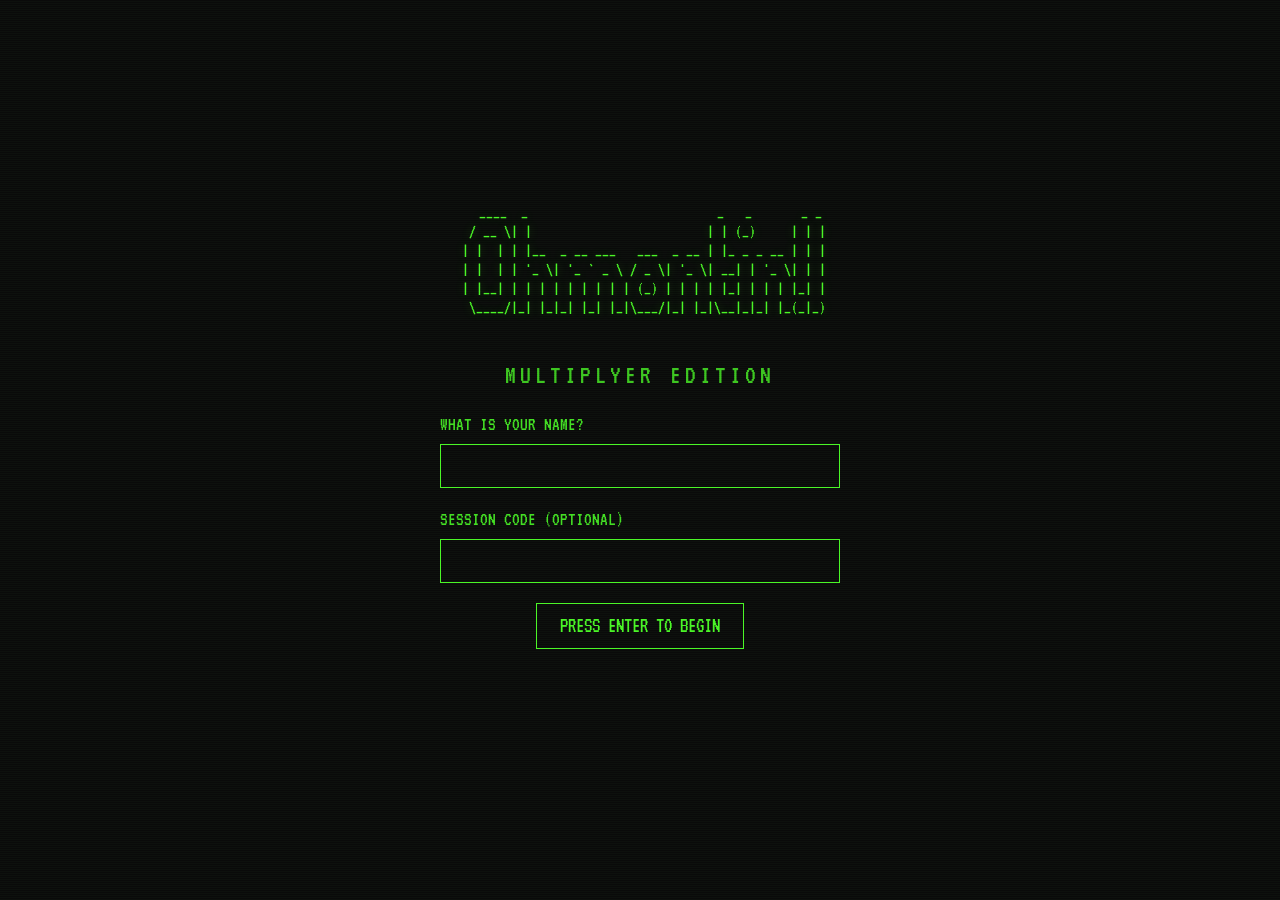
==== templates/index.html @ 035f7973 "Initial commit: Oregon Trail Classroom Edition with hunting mini-game" ====
<!DOCTYPE html>
<html lang="en">
<head>
    <meta charset="UTF-8">
    <meta name="viewport" content="width=device-width, initial-scale=1.0">
    <title>Oregon Trail: Classroom Edition</title>
    <link href="https://fonts.googleapis.com/css2?family=VT323&display=swap" rel="stylesheet">
    <link rel="stylesheet" href="/static/css/style.css">
</head>
<body>
    <!-- CRT Overlays -->
    <div class="crt-overlay">
        <div class="scanlines"></div>
        <div class="flicker-overlay"></div>
    </div>

    <!-- App Container -->
    <div id="app" role="application" aria-label="Oregon Trail: Classroom Edition Game">

        <!-- SCREEN: Join -->
        <section id="screen-join" class="screen active">
            <div class="screen-content">
                <pre class="ascii-art">
   ____  _                           _   _       _ _
  / __ \| |                         | | (_)     | | |
 | |  | | |__  _ __ ___   ___  _ __ | |_ _ _ __ | | |
 | |  | | '_ \| '_ ` _ \ / _ \| '_ \| __| | '_ \| | |
 | |__| | | | | | | | | | (_) | | | | |_| | | | |_| |
  \____/|_| |_|_| |_| |_|\___/|_| |_|\__|_|_| |_(_|_)
                </pre>
                <p class="subtitle">MULTIPLYER EDITION</p>
                <div class="input-group">
                    <label for="player-name">WHAT IS YOUR NAME?</label>
                    <input type="text" id="player-name" class="terminal-input" maxlength="20" autocomplete="off">
                </div>
                <div class="input-group">
                    <label for="session-code">SESSION CODE (optional)</label>
                    <input type="text" id="session-code" class="terminal-input" maxlength="4" autocomplete="off">
                </div>
                <button id="btn-join" class="terminal-btn">PRESS ENTER TO BEGIN</button>
                <p id="join-error" class="error-text"></p>
            </div>
        </section>

        <!-- SCREEN: Lobby -->
        <section id="screen-lobby" class="screen" hidden>
            <div class="screen-content">
                <h1>OREGON TRAIL:<br/>CLASSROOM EDITION</h1>
                <p class="subtitle">WAITING IN THE LOBBY</p>
                <div id="lobby-info" class="lobby-panel">
                    <p>Your party: <span id="lobby-party-name" class="highlight">Not assigned yet</span></p>
                    <p>Party members:</p>
                    <ul id="lobby-members" class="member-list"></ul>
                </div>
                <p class="status-msg">Waiting for the teacher to start the game...</p>
            </div>
        </section>

        <!-- SCREEN: Game -->
        <section id="screen-game" class="screen" hidden>
            <!-- Status Bar -->
            <header class="status-bar">
                <div class="stat-group">
                    <span class="stat">DATE: <span id="stat-date" class="highlight">---</span></span>
                    <span class="stat">WEATHER: <span id="stat-weather" class="highlight">---</span></span>
                    <span class="stat">NEXT: <span id="stat-next" class="highlight">---</span></span>
                </div>
                <div class="stat-group">
                    <span class="stat">MILES: <span id="stat-miles" class="highlight">0</span></span>
                    <span class="stat">FOOD: <span id="stat-food" class="highlight">0</span></span>
                    <span class="stat">HEALTH: <span id="stat-health" class="highlight">GOOD</span></span>
                </div>
            </header>

            <!-- Main Content Area -->
            <div class="game-body">
                <!-- Left: Event Log -->
                <main class="viewport" id="game-log" aria-live="polite" aria-atomic="false">
                    <p class="narrative">Welcome to Oregon Trail: Classroom Edition!</p>
                </main>

                <!-- Right: Sidebar -->
                <aside class="sidebar">
                    <div class="panel" id="party-panel">
                        <h3>YOUR PARTY</h3>
                        <ul id="party-members" class="member-list"></ul>
                    </div>
                    <div class="panel" id="inventory-panel">
                        <h3>INVENTORY</h3>
                        <ul id="inventory-list" class="info-list"></ul>
                    </div>
                    <div class="panel" id="leaderboard-panel">
                        <h3>ALL PARTIES</h3>
                        <ul id="leaderboard" class="info-list"></ul>
                    </div>
                </aside>
            </div>

            <!-- Decision / Action Panel -->
            <footer class="input-panel" id="decision-panel" hidden>
                <div class="decision-prompt" id="decision-prompt">WHAT IS YOUR CHOICE?</div>
                <div class="decision-timer" id="decision-timer"></div>
                <div class="choices" id="choices"></div>
            </footer>

            <footer class="input-panel" id="action-panel">
                <span class="prompt">NO DECISION PENDING</span>
            </footer>
        </section>

        <!-- SCREEN: Hunting -->
        <section id="screen-hunting" class="screen" hidden>
            <div class="screen-content" style="max-width: 900px; position: relative;">
                <div class="status-bar" style="width: 100%; margin-bottom: 0.5rem; border-color: var(--term-warn);">
                    <div class="stat-group">
                        <span class="stat">HUNTING IN PROGRESS</span>
                        <span class="stat">AMMO: <span id="hunt-ammo" class="highlight">0</span></span>
                    </div>
                    <div class="stat-group">
                        <span class="stat">TIME: <span id="hunt-timer" class="highlight">0</span>s</span>
                    </div>
                </div>
                
                <div class="canvas-container" style="border: 2px solid var(--term-green); background: #000; position: relative; cursor: crosshair;">
                    <canvas id="hunting-canvas" width="640" height="400" style="width: 100%; height: auto; display: block; image-rendering: pixelated;"></canvas>
                    <div id="hunt-overlay" style="position: absolute; inset: 0; display: flex; align-items: center; justify-content: center; background: rgba(0,0,0,0.7); pointer-events: none;" hidden>
                        <h2 id="hunt-overlay-text">GET READY!</h2>
                    </div>
                </div>

                <div style="margin-top: 1rem; width: 100%; text-align: center;">
                    <p class="status-msg">MOVE MOUSE TO AIM · CLICK TO FIRE</p>
                    <button id="btn-end-hunt" class="terminal-btn" style="border-color: var(--term-danger); color: var(--term-danger); margin-top: 0.5rem;">ABANDON HUNT</button>
                </div>
            </div>
        </section>

        <!-- SCREEN: Game Over -->
        <section id="screen-gameover" class="screen" hidden>
            <div class="screen-content">
                <h1 id="gameover-title">JOURNEY'S END</h1>
                <p id="gameover-message" class="subtitle"></p>
                <div id="gameover-stats" class="lobby-panel"></div>
                <p class="status-msg">Waiting for the teacher to dismiss...</p>
            </div>
        </section>

    </div>

    <!-- ARIA live region for screen readers -->
    <div id="aria-live" aria-live="polite" aria-atomic="false" class="sr-only"></div>

    <script src="https://cdn.socket.io/4.7.2/socket.io.min.js"></script>
    <script type="module" src="/static/js/main.js"></script>
</body>
</html>
---- static/css/style.css ----
@import url('https://fonts.googleapis.com/css2?family=VT323&display=swap');

:root {
    --term-green: #4af626;
    --term-green-dim: #2a9e16;
    --term-bg: #0a0a0a;
    --term-bg-surface: #121212;
    --term-glow: rgba(74, 246, 38, 0.3);
    --term-font: 'VT323', 'Courier New', Courier, monospace;
    --term-border: rgba(74, 246, 38, 0.3);
    --term-danger: #ff4444;
    --term-warn: #ffaa00;
    --term-info: #44aaff;
}

* {
    box-sizing: border-box;
}

html, body {
    margin: 0;
    padding: 0;
    background: var(--term-bg);
    color: var(--term-green);
    font-family: var(--term-font);
    font-size: 1.2rem;
    line-height: 1.4;
    height: 100vh;
    overflow: hidden;
}

/* CRT Overlays */
.crt-overlay {
    position: fixed;
    top: 0; left: 0; right: 0; bottom: 0;
    pointer-events: none;
    z-index: 1000;
}

.scanlines {
    position: absolute;
    inset: 0;
    background: repeating-linear-gradient(
        0deg,
        rgba(124, 255, 124, 0.03),
        rgba(124, 255, 124, 0.03) 1px,
        transparent 1px,
        transparent 2px
    );
}

.flicker-overlay {
    position: absolute;
    inset: 0;
    background: rgba(18, 16, 16, 0.1);
    opacity: 0;
    animation: flicker 0.15s infinite;
}

@keyframes flicker {
    0%   { opacity: 0.02; }
    50%  { opacity: 0.05; }
    100% { opacity: 0.02; }
}

/* Reduced Motion */
@media (prefers-reduced-motion: reduce) {
    .flicker-overlay,
    .scanlines {
        animation: none !important;
        opacity: 0;
    }
}

/* App Shell */
#app {
    height: 100vh;
    width: 100vw;
    position: relative;
    z-index: 1;
}

/* Screen Management */
.screen {
    display: none;
    height: 100vh;
    width: 100vw;
    flex-direction: column;
    padding: 1rem;
}

.screen.active {
    display: flex;
}

.screen-content {
    max-width: 800px;
    width: 100%;
    margin: 0 auto;
    display: flex;
    flex-direction: column;
    align-items: center;
    justify-content: center;
    height: 100%;
    gap: 1rem;
}

/* Typography */
.ascii-art {
    font-family: var(--term-font);
    font-size: 0.9rem;
    line-height: 1.1;
    color: var(--term-green);
    text-shadow: 0 0 10px var(--term-glow);
    text-align: center;
    white-space: pre;
    margin: 0;
}

h1, h2, h3 {
    margin: 0;
    text-transform: uppercase;
    letter-spacing: 2px;
    text-shadow: 0 0 8px var(--term-glow);
}

.subtitle {
    font-size: 1.4rem;
    opacity: 0.8;
    letter-spacing: 4px;
    text-transform: uppercase;
    margin: 0;
}

.highlight {
    color: #f0fff8;
    text-shadow: 0 0 5px var(--term-green);
}

.error-text {
    color: var(--term-danger);
    text-shadow: 0 0 5px rgba(255, 68, 68, 0.5);
    min-height: 1.5rem;
    margin: 0;
}

.status-msg {
    opacity: 0.7;
    font-size: 1rem;
}

/* Inputs & Buttons */
.input-group {
    display: flex;
    flex-direction: column;
    gap: 0.25rem;
    width: 100%;
    max-width: 400px;
}

.input-group label {
    font-size: 1rem;
    text-transform: uppercase;
    opacity: 0.9;
}

.terminal-input {
    background: transparent;
    border: 1px solid var(--term-green);
    color: var(--term-green);
    font-family: inherit;
    font-size: 1.2rem;
    padding: 0.5rem;
    outline: none;
}

.terminal-input:focus {
    box-shadow: 0 0 10px var(--term-glow);
    background: rgba(74, 246, 38, 0.05);
}

.terminal-btn {
    background: transparent;
    border: 1px solid var(--term-green);
    color: var(--term-green);
    font-family: inherit;
    font-size: 1.1rem;
    padding: 0.6rem 1.2rem;
    cursor: pointer;
    text-transform: uppercase;
    transition: all 0.15s;
    min-width: 200px;
}

.terminal-btn:hover,
.terminal-btn:focus {
    background: var(--term-green);
    color: var(--term-bg);
    box-shadow: 0 0 15px var(--term-glow);
    outline: none;
}

.terminal-btn:disabled {
    opacity: 0.4;
    cursor: not-allowed;
    border-color: var(--term-green-dim);
    color: var(--term-green-dim);
}

.terminal-btn:disabled:hover {
    background: transparent;
    color: var(--term-green-dim);
    box-shadow: none;
}

/* Lobby Screens */
.lobby-panel {
    border: 1px solid var(--term-border);
    padding: 1rem;
    width: 100%;
    max-width: 500px;
    background: var(--term-bg-surface);
}

.member-list,
.info-list {
    list-style: none;
    padding: 0;
    margin: 0.5rem 0;
}

.member-list li,
.info-list li {
    padding: 0.25rem 0;
    border-bottom: 1px solid rgba(74, 246, 38, 0.1);
}

.member-list li:last-child,
.info-list li:last-child {
    border-bottom: none;
}

.captain-badge {
    color: var(--term-warn);
    font-size: 0.8rem;
    margin-left: 0.5rem;
}

.dead-badge {
    color: var(--term-danger);
    text-decoration: line-through;
    opacity: 0.6;
}

/* Game Screen Layout */
#screen-game {
    padding: 0.5rem;
    gap: 0.5rem;
}

.status-bar {
    display: flex;
    justify-content: space-between;
    flex-wrap: wrap;
    gap: 0.5rem;
    padding: 0.5rem;
    border-bottom: 2px solid var(--term-green);
    font-size: 1rem;
}

.stat-group {
    display: flex;
    gap: 1rem;
    flex-wrap: wrap;
}

.stat {
    white-space: nowrap;
}

.game-body {
    display: flex;
    flex: 1;
    gap: 0.5rem;
    overflow: hidden;
    min-height: 0;
}

.viewport {
    flex: 1;
    overflow-y: auto;
    padding: 0.75rem;
    border: 1px solid var(--term-border);
    background: var(--term-bg-surface);
    scroll-behavior: smooth;
}

.viewport::-webkit-scrollbar {
    width: 8px;
}

.viewport::-webkit-scrollbar-track {
    background: var(--term-bg);
}

.viewport::-webkit-scrollbar-thumb {
    background: var(--term-green-dim);
}

.narrative {
    margin: 0 0 0.75rem 0;
    opacity: 0.85;
}

.narrative.event {
    color: #f0fff8;
    text-shadow: 0 0 8px var(--term-green);
    opacity: 1;
}

.narrative.death {
    color: var(--term-danger);
    text-shadow: 0 0 8px rgba(255, 68, 68, 0.5);
}

.narrative.landmark {
    color: var(--term-info);
    text-shadow: 0 0 8px rgba(68, 170, 255, 0.4);
}

/* Sidebar */
.sidebar {
    width: 260px;
    min-width: 260px;
    display: flex;
    flex-direction: column;
    gap: 0.5rem;
    overflow-y: auto;
}

.panel {
    border: 1px solid var(--term-border);
    padding: 0.6rem;
    background: var(--term-bg-surface);
}

.panel h3 {
    font-size: 1rem;
    margin-bottom: 0.4rem;
    border-bottom: 1px solid var(--term-border);
    padding-bottom: 0.2rem;
}

/* Input / Decision Panel */
.input-panel {
    padding: 0.5rem;
    border-top: 2px solid var(--term-green);
    min-height: 80px;
}

.decision-prompt {
    font-size: 1.1rem;
    margin-bottom: 0.4rem;
    color: #f0fff8;
    text-shadow: 0 0 5px var(--term-green);
}

.decision-timer {
    font-size: 0.9rem;
    opacity: 0.8;
    margin-bottom: 0.4rem;
}

.choices {
    display: flex;
    gap: 0.5rem;
    flex-wrap: wrap;
}

.choice-btn {
    background: transparent;
    border: 1px solid var(--term-green);
    color: var(--term-green);
    font-family: inherit;
    font-size: 1rem;
    padding: 0.4rem 0.8rem;
    cursor: pointer;
    text-transform: uppercase;
}

.choice-btn:hover,
.choice-btn:focus {
    background: var(--term-green);
    color: var(--term-bg);
    box-shadow: 0 0 10px var(--term-glow);
    outline: none;
}

.choice-btn.voted {
    background: var(--term-green-dim);
    border-color: var(--term-green-dim);
}

.choice-btn.winner {
    background: var(--term-green);
    color: var(--term-bg);
    box-shadow: 0 0 15px var(--term-glow);
}

/* Scrollbar for sidebar */
.sidebar::-webkit-scrollbar {
    width: 6px;
}

.sidebar::-webkit-scrollbar-track {
    background: var(--term-bg);
}

.sidebar::-webkit-scrollbar-thumb {
    background: var(--term-green-dim);
}

/* Screen Reader Only */
.sr-only {
    position: absolute;
    width: 1px;
    height: 1px;
    padding: 0;
    margin: -1px;
    overflow: hidden;
    clip: rect(0, 0, 0, 0);
    white-space: nowrap;
    border: 0;
}

/* Responsive */
@media (max-width: 768px) {
    html, body {
        font-size: 1rem;
    }

    .ascii-art {
        font-size: 0.6rem;
    }

    .game-body {
        flex-direction: column;
    }

    .sidebar {
        width: 100%;
        min-width: auto;
        flex-direction: row;
        overflow-x: auto;
        overflow-y: hidden;
    }

    .panel {
        min-width: 180px;
    }

    .status-bar {
        font-size: 0.85rem;
    }

    .choices {
        flex-direction: column;
    }
}

/* Host-specific overrides (also used by host.html) */
.host-theme {
    --term-green: #66ccff;
    --term-green-dim: #3399cc;
    --term-glow: rgba(102, 204, 255, 0.3);
    --term-border: rgba(102, 204, 255, 0.3);
    --term-bg: #0d1117;
    --term-bg-surface: #161b22;
}

.host-theme .highlight {
    color: #e6f7ff;
    text-shadow: 0 0 5px #66ccff;
}

/* Progress bar for leaderboard */
.progress-bar {
    width: 100%;
    height: 8px;
    background: rgba(74, 246, 38, 0.1);
    border: 1px solid var(--term-border);
    margin-top: 0.25rem;
    position: relative;
}

.progress-fill {
    height: 100%;
    background: var(--term-green);
    box-shadow: 0 0 5px var(--term-glow);
    transition: width 0.5s;
}
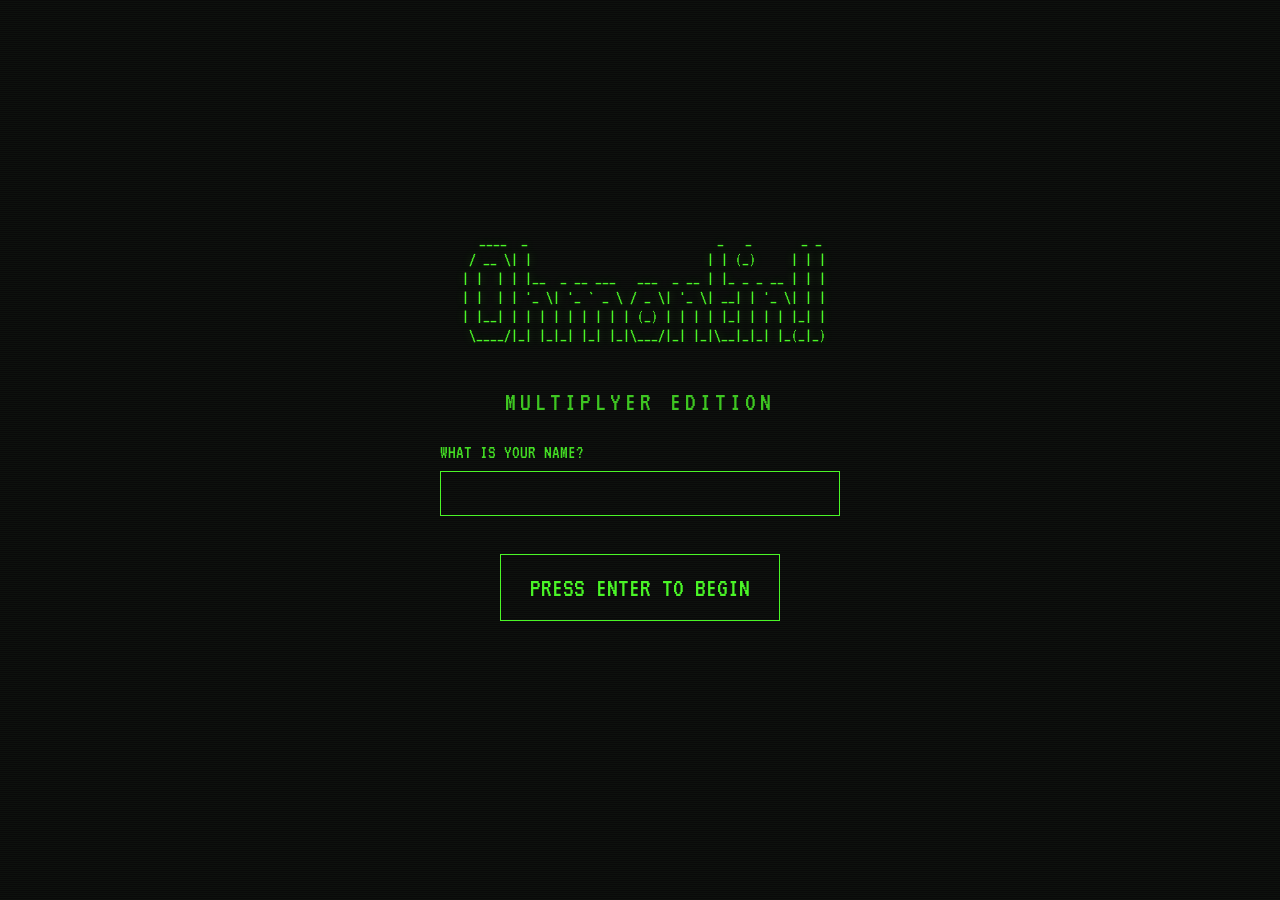
==== commit 1420091e: "Fix unassigned player bug, add host map view, increase button sizes, and complete phase 3 tests" ====
--- a/templates/index.html
+++ b/templates/index.html
@@ -33,11 +33,7 @@
                     <label for="player-name">WHAT IS YOUR NAME?</label>
                     <input type="text" id="player-name" class="terminal-input" maxlength="20" autocomplete="off">
                 </div>
-                <div class="input-group">
-                    <label for="session-code">SESSION CODE (optional)</label>
-                    <input type="text" id="session-code" class="terminal-input" maxlength="4" autocomplete="off">
-                </div>
-                <button id="btn-join" class="terminal-btn">PRESS ENTER TO BEGIN</button>
+                <button id="btn-join" class="terminal-btn" style="margin-top: 1rem;">PRESS ENTER TO BEGIN</button>
                 <p id="join-error" class="error-text"></p>
             </div>
         </section>
@@ -56,6 +52,49 @@
             </div>
         </section>
 
+        <!-- SCREEN: Outfitting -->
+        <section id="screen-outfitting" class="screen" hidden>
+            <div class="screen-content" style="justify-content: flex-start; padding-top: 1rem; max-width: 700px;">
+                <h1>OUTFIT YOUR WAGON</h1>
+                <p class="status-msg">The captain must choose a profession and buy supplies before departing.</p>
+
+                <div class="lobby-panel" style="width: 100%; margin-bottom: 1rem;">
+                    <h3>1. PARTY NAME</h3>
+                    <input type="text" id="outfit-party-name" class="terminal-input" placeholder="Enter party name..." maxlength="30" style="width: 100%; margin-bottom: 0.5rem;">
+                </div>
+
+                <div class="lobby-panel" style="width: 100%; margin-bottom: 1rem;">
+                    <h3>2. CHOOSE PROFESSION</h3>
+                    <div id="profession-selector" style="display: flex; gap: 0.5rem; flex-wrap: wrap; margin-bottom: 0.5rem;">
+                        <button class="terminal-btn profession-btn" data-prof="Banker from Boston" style="flex: 1; min-width: 150px;">
+                            <strong>Banker</strong><br><small>$1,600 · Score ×1</small>
+                        </button>
+                        <button class="terminal-btn profession-btn" data-prof="Carpenter from Ohio" style="flex: 1; min-width: 150px;">
+                            <strong>Carpenter</strong><br><small>$800 · Score ×2</small>
+                        </button>
+                        <button class="terminal-btn profession-btn" data-prof="Farmer from Illinois" style="flex: 1; min-width: 150px;">
+                            <strong>Farmer</strong><br><small>$400 · Score ×3</small>
+                        </button>
+                    </div>
+                    <p id="profession-selected" class="status-msg">No profession selected</p>
+                </div>
+
+                <div class="lobby-panel" style="width: 100%; margin-bottom: 1rem;">
+                    <h3>2. BUY SUPPLIES</h3>
+                    <div id="store-items" style="display: flex; flex-direction: column; gap: 0.3rem;">
+                        <!-- Populated by JS -->
+                    </div>
+                    <div style="display: flex; justify-content: space-between; margin-top: 0.5rem; padding-top: 0.5rem; border-top: 1px solid var(--term-border);">
+                        <span>Money remaining:</span>
+                        <span id="store-money" class="highlight">$0</span>
+                    </div>
+                </div>
+
+                <button id="btn-outfit-ready" class="terminal-btn" disabled>READY TO DEPART</button>
+                <p id="outfit-status" class="status-msg"></p>
+            </div>
+        </section>
+
         <!-- SCREEN: Game -->
         <section id="screen-game" class="screen" hidden>
             <!-- Status Bar -->
@@ -93,6 +132,15 @@
                         <h3>ALL PARTIES</h3>
                         <ul id="leaderboard" class="info-list"></ul>
                     </div>
+                    <div class="panel" id="captain-panel" hidden>
+                        <h3>CAPTAIN'S CALL</h3>
+                        <p style="font-size: 0.85rem;">Call a party vote at any time:</p>
+                        <div style="display: flex; flex-direction: column; gap: 0.3rem;">
+                            <button id="btn-call-pace" class="terminal-btn" style="min-width: auto; font-size: 0.85rem; padding: 0.3rem 0.5rem;">Vote: Pace / Rations</button>
+                            <button id="btn-call-hunt" class="terminal-btn" style="min-width: auto; font-size: 0.85rem; padding: 0.3rem 0.5rem;">Vote: Go Hunt</button>
+                            <button id="btn-call-rest" class="terminal-btn" style="min-width: auto; font-size: 0.85rem; padding: 0.3rem 0.5rem;">Vote: Rest Day</button>
+                        </div>
+                    </div>
                 </aside>
             </div>
 
--- a/static/css/style.css
+++ b/static/css/style.css
@@ -184,12 +184,12 @@
     border: 1px solid var(--term-green);
     color: var(--term-green);
     font-family: inherit;
-    font-size: 1.1rem;
-    padding: 0.6rem 1.2rem;
+    font-size: 1.4rem;
+    padding: 1rem 1.5rem;
     cursor: pointer;
     text-transform: uppercase;
     transition: all 0.15s;
-    min-width: 200px;
+    min-width: 250px;
 }
 
 .terminal-btn:hover,
@@ -382,10 +382,11 @@
     border: 1px solid var(--term-green);
     color: var(--term-green);
     font-family: inherit;
-    font-size: 1rem;
-    padding: 0.4rem 0.8rem;
+    font-size: 1.3rem;
+    padding: 0.8rem 1.2rem;
     cursor: pointer;
     text-transform: uppercase;
+    min-width: 150px;
 }
 
 .choice-btn:hover,
@@ -499,3 +500,59 @@
     box-shadow: 0 0 5px var(--term-glow);
     transition: width 0.5s;
 }
+
+/* Outfitting Screen */
+#screen-outfitting .profession-btn {
+    text-align: center;
+    padding: 0.5rem;
+    line-height: 1.2;
+}
+#screen-outfitting .profession-btn:disabled {
+    opacity: 0.4;
+    cursor: not-allowed;
+}
+#screen-outfitting .store-qty {
+    background: var(--term-bg);
+    color: var(--term-green);
+    border: 1px solid var(--term-border);
+    font-family: var(--term-font);
+    font-size: 1rem;
+}
+#screen-outfitting .store-buy {
+    min-width: 50px;
+}
+
+/* Tombstone styles */
+.death-badge {
+    color: var(--term-danger);
+    text-decoration: line-through;
+}
+.captain-badge {
+    display: inline-block;
+    margin-left: 0.3rem;
+    padding: 0 0.3rem;
+    font-size: 0.7rem;
+    border: 1px solid var(--term-warn);
+    color: var(--term-warn);
+}
+
+/* Epitaph editor */
+#epitaph-editor textarea {
+    background: var(--term-bg);
+    color: var(--term-green);
+    border: 1px solid var(--term-border);
+    font-family: var(--term-font);
+    font-size: 1.1rem;
+}
+
+/* Host log tombstone entries */
+.host-log-tombstone {
+    border-left: 3px solid #aa88ff !important;
+    background: rgba(170, 136, 255, 0.08);
+    padding-left: 0.5rem !important;
+}
+
+/* Host dashboard layout fixes */
+#screen-host-dash .screen-content {
+    overflow: hidden;
+}
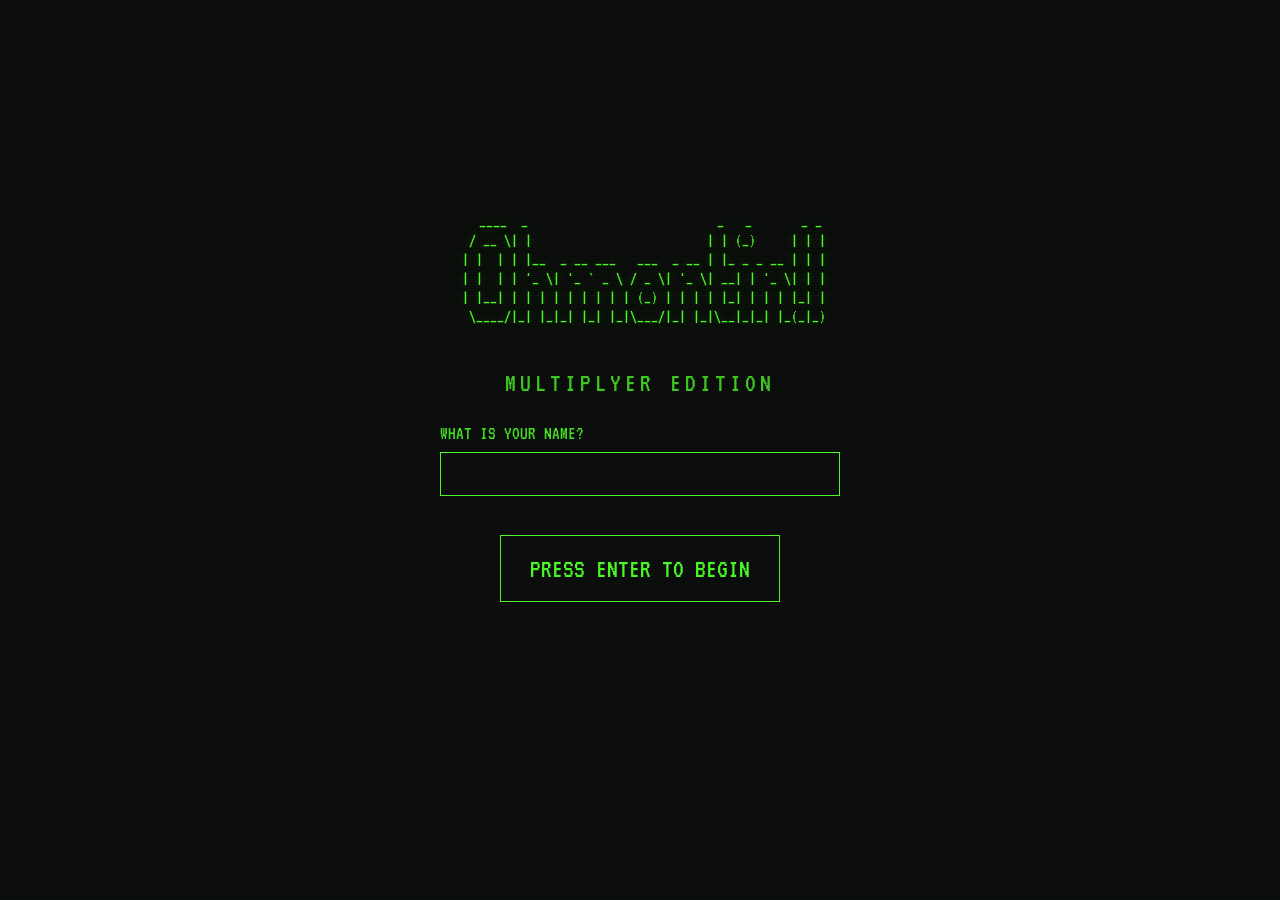
==== commit 7413fffe: "Convert UI buttons to text inputs to mimic classic typing experience" ====
--- a/templates/index.html
+++ b/templates/index.html
@@ -65,16 +65,16 @@
 
                 <div class="lobby-panel" style="width: 100%; margin-bottom: 1rem;">
                     <h3>2. CHOOSE PROFESSION</h3>
-                    <div id="profession-selector" style="display: flex; gap: 0.5rem; flex-wrap: wrap; margin-bottom: 0.5rem;">
-                        <button class="terminal-btn profession-btn" data-prof="Banker from Boston" style="flex: 1; min-width: 150px;">
-                            <strong>Banker</strong><br><small>$1,600 · Score ×1</small>
-                        </button>
-                        <button class="terminal-btn profession-btn" data-prof="Carpenter from Ohio" style="flex: 1; min-width: 150px;">
-                            <strong>Carpenter</strong><br><small>$800 · Score ×2</small>
-                        </button>
-                        <button class="terminal-btn profession-btn" data-prof="Farmer from Illinois" style="flex: 1; min-width: 150px;">
-                            <strong>Farmer</strong><br><small>$400 · Score ×3</small>
-                        </button>
+                    <div id="profession-selector" style="margin-bottom: 1rem;">
+                        <ul style="list-style-type: none; padding: 0; margin: 0 0 0.5rem 0;">
+                            <li>1. Be a banker from Boston</li>
+                            <li>2. Be a carpenter from Ohio</li>
+                            <li>3. Be a farmer from Illinois</li>
+                        </ul>
+                        <div style="display: flex; align-items: center; gap: 0.5rem;">
+                            <span>What is your choice?</span>
+                            <input type="number" id="profession-input" class="terminal-input" min="1" max="3" style="width: 4rem;">
+                        </div>
                     </div>
                     <p id="profession-selected" class="status-msg">No profession selected</p>
                 </div>
--- a/static/css/style.css
+++ b/static/css/style.css
@@ -87,6 +87,7 @@
     width: 100vw;
     flex-direction: column;
     padding: 1rem;
+    overflow-y: auto;
 }
 
 .screen.active {
@@ -96,13 +97,14 @@
 .screen-content {
     max-width: 800px;
     width: 100%;
-    margin: 0 auto;
+    margin: auto;
     display: flex;
     flex-direction: column;
     align-items: center;
     justify-content: center;
-    height: 100%;
+    min-height: 100%;
     gap: 1rem;
+    padding-bottom: 2rem;
 }
 
 /* Typography */
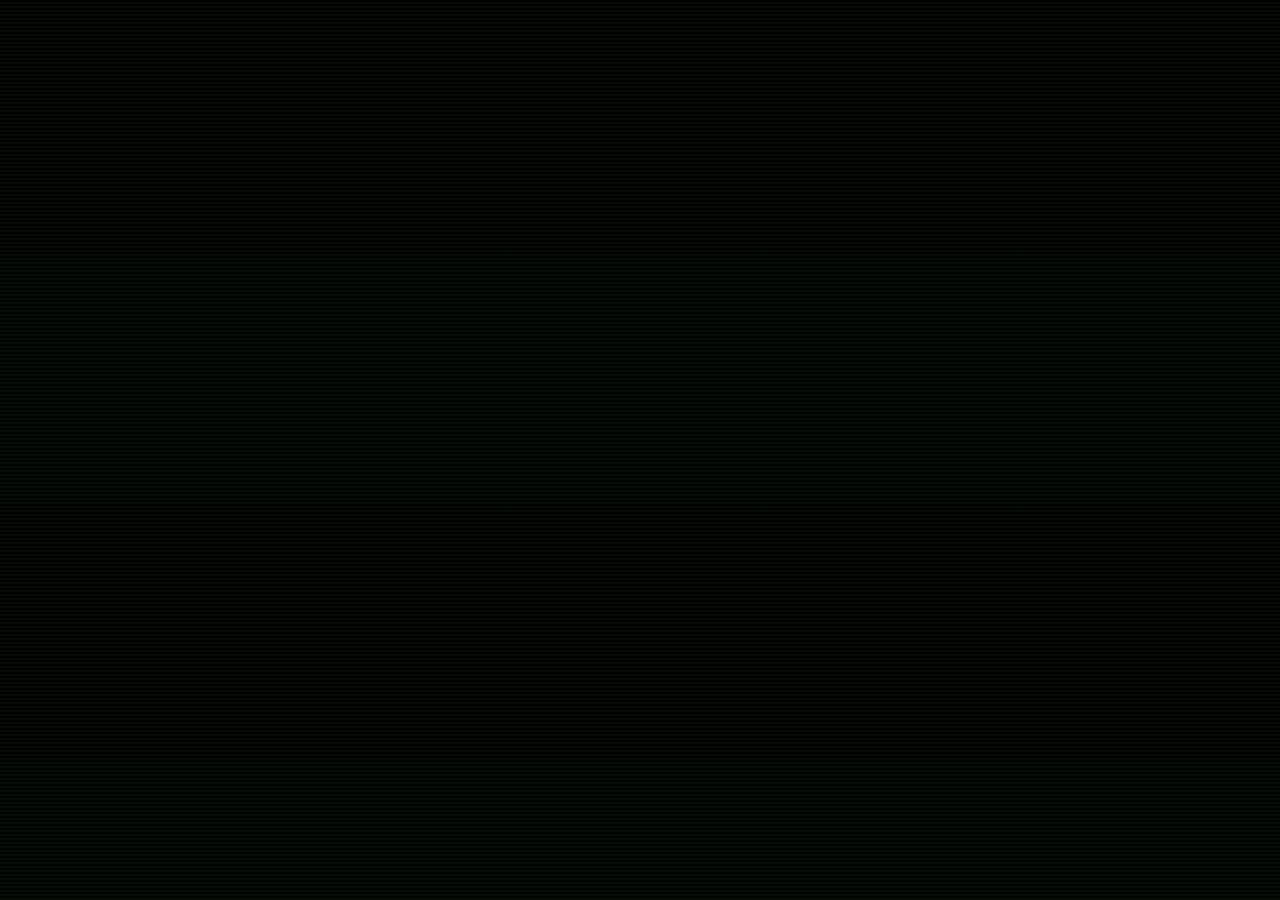
==== commit 278c3bc8: "feat: achieve 1985 Oregon Trail mechanical fidelity & add visual flourishes" ====
--- a/templates/index.html
+++ b/templates/index.html
@@ -14,13 +14,38 @@
         <div class="flicker-overlay"></div>
     </div>
 
+    <!-- Screen Flash Overlay -->
+    <div id="flash-overlay" class="flash-overlay" hidden></div>
+
+    <!-- Weather Overlay -->
+    <div id="weather-overlay" class="weather-overlay" hidden>
+        <div id="weather-particles"></div>
+    </div>
+
+    <!-- Landmark Arrival Overlay -->
+    <div id="landmark-overlay" class="landmark-overlay" hidden>
+        <div class="landmark-content">
+            <pre id="landmark-ascii" class="landmark-ascii"></pre>
+            <h2 id="landmark-name" class="landmark-name"></h2>
+            <p id="landmark-desc" class="landmark-desc"></p>
+        </div>
+    </div>
+
+    <!-- CRT Boot Effect -->
+    <div id="crt-boot" class="crt-boot" hidden>
+        <div class="crt-boot-text"></div>
+    </div>
+
+    <!-- Screen Transition Curtain -->
+    <div id="transition-curtain" class="transition-curtain" hidden></div>
+
     <!-- App Container -->
     <div id="app" role="application" aria-label="Oregon Trail: Classroom Edition Game">
 
         <!-- SCREEN: Join -->
         <section id="screen-join" class="screen active">
             <div class="screen-content">
-                <pre class="ascii-art">
+                <pre class="ascii-art desktop-title">
    ____  _                           _   _       _ _
   / __ \| |                         | | (_)     | | |
  | |  | | |__  _ __ ___   ___  _ __ | |_ _ _ __ | | |
@@ -28,7 +53,8 @@
  | |__| | | | | | | | | | (_) | | | | |_| | | | |_| |
   \____/|_| |_|_| |_| |_|\___/|_| |_|\__|_|_| |_(_|_)
                 </pre>
-                <p class="subtitle">MULTIPLYER EDITION</p>
+                <h1 class="mobile-title">OREGON TRAIL</h1>
+                <p class="subtitle">MULTIPLAYER EDITION</p>
                 <div class="input-group">
                     <label for="player-name">WHAT IS YOUR NAME?</label>
                     <input type="text" id="player-name" class="terminal-input" maxlength="20" autocomplete="off">
@@ -79,15 +105,54 @@
                     <p id="profession-selected" class="status-msg">No profession selected</p>
                 </div>
 
-                <div class="lobby-panel" style="width: 100%; margin-bottom: 1rem;">
-                    <h3>2. BUY SUPPLIES</h3>
-                    <div id="store-items" style="display: flex; flex-direction: column; gap: 0.3rem;">
-                        <!-- Populated by JS -->
-                    </div>
-                    <div style="display: flex; justify-content: space-between; margin-top: 0.5rem; padding-top: 0.5rem; border-top: 1px solid var(--term-border);">
-                        <span>Money remaining:</span>
-                        <span id="store-money" class="highlight">$0</span>
-                    </div>
+                <div class="lobby-panel" style="width: 100%; margin-bottom: 1rem;" id="outfitting-store-panel">
+                    <h3>3. MATT'S GENERAL STORE</h3>
+                    <p class="status-msg" style="margin-bottom: 1rem;">
+                        "Hello, I'm Matt. So you're going to Oregon! I can fix you up with what you need."<br>
+                        <strong>FUNDS: $<span id="store-funds">0</span></strong>
+                    </p>
+                    
+                    <div id="store-menu-container">
+                        <ul id="store-menu-list" style="list-style-type: none; padding: 0; margin: 0 0 1rem 0;">
+                            <li>1. Oxen ($40 / yoke)</li>
+                            <li>2. Food ($0.20 / lb)</li>
+                            <li>3. Clothing ($10 / set)</li>
+                            <li>4. Ammunition ($2 / box of 20)</li>
+                            <li>5. Wagon wheels ($10 each)</li>
+                            <li>6. Wagon axles ($10 each)</li>
+                            <li>7. Wagon tongues ($10 each)</li>
+                        </ul>
+                        <div style="display: flex; align-items: center; gap: 0.5rem;" id="store-main-input-group">
+                            <span>Which item would you like to buy?</span>
+                            <input type="number" id="store-main-input" class="terminal-input" min="1" max="7" style="width: 4rem;">
+                        </div>
+                    </div>
+
+                    <div id="store-buy-container" hidden>
+                        <p id="store-buy-prompt" style="margin-bottom: 0.5rem; color: var(--term-highlight);"></p>
+                        <div style="display: flex; align-items: center; gap: 0.5rem;">
+                            <span>Quantity:</span>
+                            <input type="number" id="store-buy-input" class="terminal-input" min="0" style="width: 5rem;">
+                        </div>
+                        <p style="margin-top: 0.5rem; font-size: 0.85rem; opacity: 0.8;">(Type quantity and press Enter to buy, or 0 to cancel)</p>
+                    </div>
+                </div>
+
+                <div class="lobby-panel" style="width: 100%; margin-bottom: 1rem;" id="outfitting-month-panel" hidden>
+                    <h3>4. MONTH OF DEPARTURE</h3>
+                    <p class="status-msg" style="margin-bottom: 1rem;">You must decide which month to leave Independence.</p>
+                    <ul style="list-style-type: none; padding: 0; margin: 0 0 1rem 0;">
+                        <li>1. March</li>
+                        <li>2. April</li>
+                        <li>3. May</li>
+                        <li>4. June</li>
+                        <li>5. July</li>
+                    </ul>
+                    <div style="display: flex; align-items: center; gap: 0.5rem;">
+                        <span>What is your choice?</span>
+                        <input type="number" id="month-input" class="terminal-input" min="1" max="5" style="width: 4rem;">
+                    </div>
+                    <p id="month-selected" class="status-msg" style="margin-top: 0.5rem;">No month selected</p>
                 </div>
 
                 <button id="btn-outfit-ready" class="terminal-btn" disabled>READY TO DEPART</button>
@@ -114,8 +179,18 @@
             <!-- Main Content Area -->
             <div class="game-body">
                 <!-- Left: Event Log -->
-                <main class="viewport" id="game-log" aria-live="polite" aria-atomic="false">
-                    <p class="narrative">Welcome to Oregon Trail: Classroom Edition!</p>
+                <main class="viewport" id="game-viewport" aria-live="polite" aria-atomic="false">
+                    <!-- ASCII Travel Animation -->
+                    <div id="travel-band" class="travel-band">
+                        <pre id="travel-scene" class="travel-scene"></pre>
+                        <div id="travel-terrain" class="travel-terrain-label"></div>
+                    </div>
+                    <!-- Ambient Message Ticker -->
+                    <div id="ambient-ticker" class="ambient-ticker"></div>
+                    <!-- Event Log -->
+                    <div id="game-log">
+                        <p class="narrative">Welcome to Oregon Trail: Classroom Edition!</p>
+                    </div>
                 </main>
 
                 <!-- Right: Sidebar -->
@@ -133,12 +208,16 @@
                         <ul id="leaderboard" class="info-list"></ul>
                     </div>
                     <div class="panel" id="captain-panel" hidden>
-                        <h3>CAPTAIN'S CALL</h3>
-                        <p style="font-size: 0.85rem;">Call a party vote at any time:</p>
-                        <div style="display: flex; flex-direction: column; gap: 0.3rem;">
-                            <button id="btn-call-pace" class="terminal-btn" style="min-width: auto; font-size: 0.85rem; padding: 0.3rem 0.5rem;">Vote: Pace / Rations</button>
-                            <button id="btn-call-hunt" class="terminal-btn" style="min-width: auto; font-size: 0.85rem; padding: 0.3rem 0.5rem;">Vote: Go Hunt</button>
-                            <button id="btn-call-rest" class="terminal-btn" style="min-width: auto; font-size: 0.85rem; padding: 0.3rem 0.5rem;">Vote: Rest Day</button>
+                        <h3>CAPTAIN COMMANDS</h3>
+                        <ul style="list-style-type: none; padding: 0; margin: 0 0 1rem 0; font-size: 0.9rem;">
+                            <li>1. Check supplies (opens inventory)</li>
+                            <li>2. Change pace / rations (calls vote)</li>
+                            <li>3. Stop to rest (calls vote)</li>
+                            <li>4. Go hunt (calls vote)</li>
+                        </ul>
+                        <div style="display: flex; align-items: center; gap: 0.5rem;">
+                            <span style="font-size: 0.9rem;">Command:</span>
+                            <input type="number" id="captain-cmd-input" class="terminal-input" min="1" max="4" style="width: 3rem;">
                         </div>
                     </div>
                 </aside>
@@ -147,8 +226,12 @@
             <!-- Decision / Action Panel -->
             <footer class="input-panel" id="decision-panel" hidden>
                 <div class="decision-prompt" id="decision-prompt">WHAT IS YOUR CHOICE?</div>
+                <div class="decision-timer-bar">
+                    <div id="decision-timer-fill" class="decision-timer-fill"></div>
+                </div>
                 <div class="decision-timer" id="decision-timer"></div>
                 <div class="choices" id="choices"></div>
+                <div id="vote-tally" class="vote-tally"></div>
             </footer>
 
             <footer class="input-panel" id="action-panel">
--- a/static/css/style.css
+++ b/static/css/style.css
@@ -6,7 +6,6 @@
     --term-bg: #0a0a0a;
     --term-bg-surface: #121212;
     --term-glow: rgba(74, 246, 38, 0.3);
-    --term-font: 'VT323', 'Courier New', Courier, monospace;
     --term-border: rgba(74, 246, 38, 0.3);
     --term-danger: #ff4444;
     --term-warn: #ffaa00;
@@ -26,7 +25,9 @@
     font-size: 1.2rem;
     line-height: 1.4;
     height: 100vh;
+    height: 100dvh;
     overflow: hidden;
+    -webkit-text-size-adjust: 100%;
 }
 
 /* CRT Overlays */
@@ -66,15 +67,22 @@
 /* Reduced Motion */
 @media (prefers-reduced-motion: reduce) {
     .flicker-overlay,
-    .scanlines {
+    .scanlines,
+    .travel-scene,
+    .weather-particle,
+    .decision-timer-fill,
+    .flash-overlay,
+    .landmark-overlay,
+    .transition-curtain {
         animation: none !important;
-        opacity: 0;
+        transition: none !important;
     }
 }
 
 /* App Shell */
 #app {
     height: 100vh;
+    height: 100dvh;
     width: 100vw;
     position: relative;
     z-index: 1;
@@ -84,16 +92,257 @@
 .screen {
     display: none;
     height: 100vh;
+    height: 100dvh;
     width: 100vw;
     flex-direction: column;
     padding: 1rem;
     overflow-y: auto;
+    -webkit-overflow-scrolling: touch;
 }
 
 .screen.active {
     display: flex;
 }
 
+/* Screen Transitions */
+.screen {
+    opacity: 0;
+    transform: translateY(10px);
+    transition: opacity 0.3s ease, transform 0.3s ease;
+}
+
+.screen.active {
+    opacity: 1;
+    transform: translateY(0);
+}
+
+.transition-curtain {
+    position: fixed;
+    inset: 0;
+    background: var(--term-bg);
+    z-index: 2000;
+    pointer-events: none;
+    opacity: 0;
+    transition: opacity 0.4s ease;
+}
+
+.transition-curtain.show {
+    opacity: 1;
+    pointer-events: all;
+}
+
+/* CRT Boot Effect */
+.crt-boot {
+    position: fixed;
+    inset: 0;
+    background: var(--term-bg);
+    z-index: 3000;
+    display: flex;
+    align-items: center;
+    justify-content: center;
+    flex-direction: column;
+    pointer-events: all;
+}
+
+.crt-boot-text {
+    color: var(--term-green);
+    font-family: var(--term-font);
+    font-size: 1.1rem;
+    white-space: pre-wrap;
+    line-height: 1.5;
+    max-width: 600px;
+    padding: 2rem;
+}
+
+.crt-boot::before {
+    content: '';
+    position: absolute;
+    inset: 0;
+    background: repeating-linear-gradient(
+        0deg,
+        rgba(124, 255, 124, 0.05),
+        rgba(124, 255, 124, 0.05) 2px,
+        transparent 2px,
+        transparent 4px
+    );
+    animation: boot-scanlines 2s linear infinite;
+    pointer-events: none;
+}
+
+@keyframes boot-scanlines {
+    0% { opacity: 0.3; }
+    50% { opacity: 0.6; }
+    100% { opacity: 0.3; }
+}
+
+/* Flash Overlay */
+.flash-overlay {
+    position: fixed;
+    inset: 0;
+    z-index: 1500;
+    pointer-events: none;
+    opacity: 0;
+    transition: opacity 0.1s ease-out;
+}
+
+.flash-overlay.active {
+    opacity: 0.4;
+    transition: opacity 0.05s ease-in;
+}
+
+.flash-overlay.flash-death {
+    background: rgba(255, 0, 0, 0.35);
+    box-shadow: inset 0 0 100px rgba(255, 0, 0, 0.5);
+}
+
+.flash-overlay.flash-event {
+    background: rgba(255, 170, 0, 0.25);
+}
+
+.flash-overlay.flash-landmark {
+    background: rgba(68, 170, 255, 0.2);
+}
+
+.flash-overlay.flash-danger {
+    background: rgba(255, 0, 0, 0.2);
+    animation: pulse-danger 0.5s ease-in-out 3;
+}
+
+@keyframes pulse-danger {
+    0%, 100% { opacity: 0.2; }
+    50% { opacity: 0.5; }
+}
+
+/* Weather Overlay */
+.weather-overlay {
+    position: fixed;
+    inset: 0;
+    z-index: 1200;
+    pointer-events: none;
+    overflow: hidden;
+}
+
+.weather-particle {
+    position: absolute;
+    pointer-events: none;
+    opacity: 0.6;
+}
+
+.weather-rain .weather-particle {
+    width: 1px;
+    height: 12px;
+    background: linear-gradient(to bottom, transparent, rgba(150, 200, 255, 0.8));
+    animation: rain-fall linear infinite;
+}
+
+@keyframes rain-fall {
+    0% { transform: translateY(-20px); opacity: 0; }
+    10% { opacity: 0.6; }
+    90% { opacity: 0.6; }
+    100% { transform: translateY(100vh); opacity: 0; }
+}
+
+.weather-snow .weather-particle {
+    width: 4px;
+    height: 4px;
+    background: rgba(255, 255, 255, 0.8);
+    border-radius: 50%;
+    animation: snow-fall linear infinite;
+}
+
+@keyframes snow-fall {
+    0% { transform: translateY(-20px) translateX(0); opacity: 0; }
+    10% { opacity: 0.8; }
+    90% { opacity: 0.8; }
+    100% { transform: translateY(100vh) translateX(30px); opacity: 0; }
+}
+
+.weather-heat .weather-particle {
+    width: 100%;
+    height: 3px;
+    background: linear-gradient(to right, transparent, rgba(255, 100, 0, 0.15), transparent);
+    animation: heat-shimmer linear infinite;
+}
+
+@keyframes heat-shimmer {
+    0% { transform: translateY(-10px) scaleX(0.5); opacity: 0; }
+    50% { opacity: 1; }
+    100% { transform: translateY(100vh) scaleX(1.5); opacity: 0; }
+}
+
+.weather-heat::after {
+    content: '';
+    position: absolute;
+    inset: 0;
+    background: linear-gradient(to bottom, rgba(255, 80, 0, 0.05), transparent 40%);
+    animation: heat-haze 3s ease-in-out infinite;
+}
+
+@keyframes heat-haze {
+    0%, 100% { opacity: 0.3; }
+    50% { opacity: 0.7; }
+}
+
+/* Landmark Overlay */
+.landmark-overlay {
+    position: fixed;
+    inset: 0;
+    z-index: 1600;
+    background: rgba(0, 0, 0, 0.92);
+    display: flex;
+    align-items: center;
+    justify-content: center;
+    flex-direction: column;
+    opacity: 0;
+    transition: opacity 0.5s ease;
+    pointer-events: none;
+}
+
+.landmark-overlay.show {
+    opacity: 1;
+    pointer-events: all;
+}
+
+.landmark-content {
+    text-align: center;
+    max-width: 700px;
+    padding: 2rem;
+    animation: landmark-rise 0.6s ease-out;
+}
+
+@keyframes landmark-rise {
+    0% { transform: translateY(30px) scale(0.95); opacity: 0; }
+    100% { transform: translateY(0) scale(1); opacity: 1; }
+}
+
+.landmark-ascii {
+    font-family: var(--term-font);
+    font-size: 0.85rem;
+    line-height: 1.2;
+    color: var(--term-green);
+    text-shadow: 0 0 10px var(--term-glow);
+    white-space: pre;
+    margin: 0 0 1rem 0;
+}
+
+.landmark-name {
+    font-size: 2.5rem;
+    color: #f0fff8;
+    text-shadow: 0 0 20px var(--term-green), 0 0 40px var(--term-glow);
+    margin: 0 0 0.5rem 0;
+    text-transform: uppercase;
+    letter-spacing: 6px;
+}
+
+.landmark-desc {
+    font-size: 1.2rem;
+    opacity: 0.85;
+    color: var(--term-info);
+    text-shadow: 0 0 5px rgba(68, 170, 255, 0.3);
+    margin: 0;
+}
+
+/* Screen Content */
 .screen-content {
     max-width: 800px;
     width: 100%;
@@ -119,6 +368,18 @@
     margin: 0;
 }
 
+/* Mobile/Desktop title toggle */
+.mobile-title {
+    display: none;
+    font-size: 2rem;
+    text-align: center;
+    text-shadow: 0 0 15px var(--term-glow);
+}
+
+.desktop-title {
+    display: block;
+}
+
 h1, h2, h3 {
     margin: 0;
     text-transform: uppercase;
@@ -280,6 +541,28 @@
     white-space: nowrap;
 }
 
+/* Status Bar Color Coding */
+.stat-health-good { color: var(--term-green); text-shadow: 0 0 5px var(--term-glow); }
+.stat-health-fair { color: #ccff66; text-shadow: 0 0 5px rgba(204, 255, 102, 0.3); }
+.stat-health-poor { color: var(--term-warn); text-shadow: 0 0 5px rgba(255, 170, 0, 0.3); }
+.stat-health-verypoor { color: #ff6644; text-shadow: 0 0 8px rgba(255, 100, 0, 0.4); }
+.stat-health-dead { color: var(--term-danger); text-shadow: 0 0 8px rgba(255, 0, 0, 0.5); }
+
+.stat-food-critical {
+    color: var(--term-danger);
+    animation: pulse-food 1s ease-in-out infinite;
+}
+
+@keyframes pulse-food {
+    0%, 100% { opacity: 1; text-shadow: 0 0 5px rgba(255, 0, 0, 0.5); }
+    50% { opacity: 0.5; text-shadow: 0 0 15px rgba(255, 0, 0, 0.8); }
+}
+
+.stat-weather-rain { color: #88ccff; }
+.stat-weather-snow { color: #eeeeff; }
+.stat-weather-hot { color: #ffaa44; }
+.stat-weather-cold { color: #aaddff; }
+
 .game-body {
     display: flex;
     flex: 1;
@@ -295,6 +578,8 @@
     border: 1px solid var(--term-border);
     background: var(--term-bg-surface);
     scroll-behavior: smooth;
+    display: flex;
+    flex-direction: column;
 }
 
 .viewport::-webkit-scrollbar {
@@ -307,6 +592,126 @@
 
 .viewport::-webkit-scrollbar-thumb {
     background: var(--term-green-dim);
+}
+
+/* ASCII Travel Animation */
+.travel-band {
+    border-bottom: 1px solid var(--term-border);
+    padding-bottom: 0.5rem;
+    margin-bottom: 0.5rem;
+    min-height: 80px;
+    flex-shrink: 0;
+}
+
+.travel-scene {
+    font-family: var(--term-font);
+    font-size: 0.75rem;
+    line-height: 1.15;
+    color: var(--term-green);
+    text-shadow: 0 0 5px var(--term-glow);
+    white-space: pre;
+    margin: 0;
+    opacity: 0.7;
+}
+
+.travel-terrain-label {
+    font-size: 0.75rem;
+    opacity: 0.5;
+    text-align: right;
+    margin-top: 0.25rem;
+    text-transform: uppercase;
+    letter-spacing: 2px;
+}
+
+/* Screen Flashes */
+.screen-flash {
+    position: fixed;
+    inset: 0;
+    pointer-events: none;
+    opacity: 0;
+    z-index: 10000;
+}
+
+.flash-danger { background: var(--term-danger); animation: flash-anim 0.4s ease-out; }
+.flash-success { background: var(--term-green); animation: flash-anim 0.3s ease-out; }
+.flash-warn { background: var(--term-warn); animation: flash-anim 0.3s ease-out; }
+.flash-info { background: var(--term-highlight); animation: flash-anim 0.3s ease-out; }
+
+@keyframes flash-anim {
+    0% { opacity: 0.3; }
+    100% { opacity: 0; }
+}
+
+/* Weather Overlays */
+.weather-overlay {
+    position: absolute;
+    inset: 0;
+    pointer-events: none;
+    z-index: 5;
+    overflow: hidden;
+    opacity: 0.2;
+}
+
+.weather-rain::after {
+    content: "|| ||\n || ||\n|| ||";
+    position: absolute;
+    top: -100%;
+    left: 0;
+    width: 200%;
+    height: 200%;
+    font-family: monospace;
+    font-size: 20px;
+    color: #88ccff;
+    white-space: pre;
+    animation: rain-fall 0.5s linear infinite;
+}
+
+@keyframes rain-fall {
+    from { transform: translateY(0); }
+    to { transform: translateY(50%); }
+}
+
+.weather-snow::after {
+    content: "* * *\n * * *\n* * *";
+    position: absolute;
+    top: -100%;
+    left: 0;
+    width: 200%;
+    height: 200%;
+    font-size: 24px;
+    color: #fff;
+    white-space: pre;
+    animation: snow-drift 3s linear infinite;
+}
+
+@keyframes snow-drift {
+    0% { transform: translate(0, 0); }
+    50% { transform: translate(20px, 50%); }
+    100% { transform: translate(0, 100%); }
+}
+
+.weather-hot { background: rgba(255, 170, 0, 0.1); animation: heat-haze 2s ease-in-out infinite; }
+@keyframes heat-haze {
+    0%, 100% { opacity: 0.05; }
+    50% { opacity: 0.15; }
+}
+
+/* Ambient Ticker */
+.ambient-ticker {
+    font-size: 0.85rem;
+    opacity: 0.6;
+    font-style: italic;
+    padding: 0.25rem 0;
+    border-bottom: 1px dashed var(--term-border);
+    margin-bottom: 0.5rem;
+    color: var(--term-green-dim);
+    min-height: 1.5rem;
+}
+
+/* Event Log */
+#game-log {
+    flex: 1;
+    overflow-y: auto;
 }
 
 .narrative {
@@ -328,6 +733,21 @@
 .narrative.landmark {
     color: var(--term-info);
     text-shadow: 0 0 8px rgba(68, 170, 255, 0.4);
+}
+
+/* Typewriter effect for decision prompt */
+.typewriter-text {
+    overflow: hidden;
+    border-right: 2px solid var(--term-green);
+    white-space: nowrap;
+    animation: typing-cursor 0.75s step-end infinite;
+    display: inline-block;
+    max-width: 100%;
+}
+
+@keyframes typing-cursor {
+    0%, 100% { border-color: var(--term-green); }
+    50% { border-color: transparent; }
 }
 
 /* Sidebar */
@@ -371,6 +791,40 @@
     font-size: 0.9rem;
     opacity: 0.8;
     margin-bottom: 0.4rem;
+}
+
+/* Decision Timer Bar */
+.decision-timer-bar {
+    width: 100%;
+    height: 4px;
+    background: rgba(74, 246, 38, 0.15);
+    margin-bottom: 0.4rem;
+    border-radius: 2px;
+    overflow: hidden;
+}
+
+.decision-timer-fill {
+    height: 100%;
+    background: var(--term-green);
+    box-shadow: 0 0 6px var(--term-glow);
+    width: 100%;
+    transition: width 1s linear;
+}
+
+.decision-timer-fill.warning {
+    background: var(--term-warn);
+    box-shadow: 0 0 6px rgba(255, 170, 0, 0.5);
+}
+
+.decision-timer-fill.danger {
+    background: var(--term-danger);
+    box-shadow: 0 0 8px rgba(255, 0, 0, 0.6);
+    animation: pulse-timer 0.5s ease-in-out infinite;
+}
+
+@keyframes pulse-timer {
+    0%, 100% { opacity: 1; }
+    50% { opacity: 0.5; }
 }
 
 .choices {
@@ -408,6 +862,28 @@
     background: var(--term-green);
     color: var(--term-bg);
     box-shadow: 0 0 15px var(--term-glow);
+}
+
+/* Vote Tally */
+.vote-tally {
+    margin-top: 0.5rem;
+    font-size: 0.9rem;
+    opacity: 0.8;
+    display: flex;
+    gap: 1rem;
+    flex-wrap: wrap;
+}
+
+.vote-tally-item {
+    padding: 0.2rem 0.5rem;
+    border: 1px solid var(--term-border);
+    background: rgba(74, 246, 38, 0.05);
+}
+
+.vote-tally-item.leading {
+    border-color: var(--term-green);
+    background: rgba(74, 246, 38, 0.15);
+    box-shadow: 0 0 5px var(--term-glow);
 }
 
 /* Scrollbar for sidebar */
@@ -436,7 +912,11 @@
     border: 0;
 }
 
-/* Responsive */
+/* ==========================================================================
+   RESPONSIVE DESIGN
+   ========================================================================== */
+
+/* --- Tablet (768px and below) --- */
 @media (max-width: 768px) {
     html, body {
         font-size: 1rem;
@@ -444,6 +924,18 @@
 
     .ascii-art {
         font-size: 0.6rem;
+    }
+
+    .terminal-btn {
+        min-width: 200px;
+        padding: 0.8rem 1.2rem;
+        font-size: 1.2rem;
+    }
+
+    .terminal-input {
+        font-size: 1.1rem;
+        padding: 0.5rem;
+        min-height: 44px;
     }
 
     .game-body {
@@ -456,10 +948,14 @@
         flex-direction: row;
         overflow-x: auto;
         overflow-y: hidden;
+        -webkit-overflow-scrolling: touch;
+        gap: 0.5rem;
+        padding-bottom: 0.5rem;
     }
 
     .panel {
-        min-width: 180px;
+        min-width: 200px;
+        flex-shrink: 0;
     }
 
     .status-bar {
@@ -468,6 +964,221 @@
 
     .choices {
         flex-direction: column;
+    }
+
+    .lobby-panel {
+        max-width: 100%;
+    }
+
+    .screen-content {
+        padding: 0 0.5rem 2rem 0.5rem;
+    }
+
+    /* Landmark overlay adjustments */
+    .landmark-name {
+        font-size: 1.8rem;
+        letter-spacing: 3px;
+    }
+
+    .landmark-ascii {
+        font-size: 0.6rem;
+    }
+
+    /* Outfitting store menu readability */
+    #screen-outfitting .screen-content {
+        max-width: 100% !important;
+        padding-left: 0.5rem !important;
+        padding-right: 0.5rem !important;
+    }
+}
+
+/* --- Phone (480px and below) --- */
+@media (max-width: 480px) {
+    html, body {
+        font-size: 0.95rem;
+    }
+
+    .screen {
+        padding: 0.5rem;
+    }
+
+    .desktop-title {
+        display: none;
+    }
+
+    .mobile-title {
+        display: block;
+    }
+
+    .subtitle {
+        font-size: 1rem;
+        letter-spacing: 2px;
+    }
+
+    h1 {
+        font-size: 1.3rem;
+        letter-spacing: 1px;
+    }
+
+    .terminal-btn {
+        min-width: unset;
+        width: 100%;
+        padding: 0.8rem 1rem;
+        font-size: 1.1rem;
+    }
+
+    .terminal-input {
+        width: 100%;
+        font-size: 1rem;
+    }
+
+    .input-group {
+        max-width: 100%;
+    }
+
+    /* Game screen */
+    #screen-game {
+        padding: 0.25rem;
+        gap: 0.25rem;
+    }
+
+    .status-bar {
+        flex-direction: column;
+        gap: 0.25rem;
+        font-size: 0.8rem;
+        padding: 0.3rem;
+    }
+
+    .stat-group {
+        gap: 0.5rem;
+        justify-content: center;
+    }
+
+    .viewport {
+        padding: 0.5rem;
+        min-height: 120px;
+    }
+
+    .sidebar {
+        flex-direction: column;
+        overflow-x: visible;
+        overflow-y: visible;
+        max-height: 40vh;
+        overflow-y: auto;
+    }
+
+    .panel {
+        min-width: auto;
+        width: 100%;
+    }
+
+    .input-panel {
+        min-height: 60px;
+        padding: 0.4rem;
+    }
+
+    .decision-prompt {
+        font-size: 0.95rem;
+    }
+
+    .choice-btn {
+        min-width: 100%;
+        padding: 0.7rem;
+        font-size: 1.1rem;
+    }
+
+    /* Outfitting */
+    #screen-outfitting .screen-content {
+        padding-top: 0.5rem !important;
+    }
+
+    .lobby-panel h3 {
+        font-size: 1rem;
+    }
+
+    /* Hunting */
+    #screen-hunting .screen-content {
+        padding: 0.25rem;
+    }
+
+    .canvas-container {
+        max-height: 50vh;
+    }
+
+    #hunting-canvas {
+        max-height: 50vh;
+    }
+
+    /* Captain commands */
+    #captain-panel li {
+        font-size: 0.85rem !important;
+    }
+
+    /* Travel band */
+    .travel-scene {
+        font-size: 0.55rem;
+    }
+
+    .landmark-name {
+        font-size: 1.4rem;
+    }
+}
+
+/* --- Small Phone (360px and below) --- */
+@media (max-width: 360px) {
+    html, body {
+        font-size: 0.9rem;
+    }
+
+    .ascii-art {
+        font-size: 0.3rem;
+    }
+
+    .subtitle {
+        font-size: 0.9rem;
+        letter-spacing: 1px;
+    }
+
+    .terminal-btn {
+        padding: 0.6rem 0.8rem;
+        font-size: 1rem;
+    }
+
+    .status-bar {
+        font-size: 0.75rem;
+    }
+
+    .stat-group {
+        gap: 0.3rem;
+    }
+
+    .travel-scene {
+        font-size: 0.45rem;
+    }
+}
+
+/* --- Landscape phones (short height) --- */
+@media (max-height: 500px) and (max-width: 900px) {
+    .screen-content {
+        justify-content: flex-start;
+        padding-top: 0.5rem;
+    }
+
+    .ascii-art {
+        font-size: 0.4rem;
+        margin-bottom: 0;
+    }
+
+    .subtitle {
+        margin-bottom: 0;
+    }
+
+    .terminal-btn {
+        padding: 0.5rem 1rem;
+    }
+
+    .travel-band {
+        min-height: 50px;
     }
 }
 
@@ -558,3 +1269,164 @@
 #screen-host-dash .screen-content {
     overflow: hidden;
 }
+/* Screen Flash Overlay */
+.flash-overlay {
+    position: fixed;
+    inset: 0;
+    pointer-events: none;
+    opacity: 0;
+    z-index: 10000;
+    transition: opacity 0.1s;
+}
+
+.flash-overlay.active { opacity: 0.15; }
+.flash-overlay.flash-danger { background: var(--term-danger); }
+.flash-overlay.flash-success { background: var(--term-green); }
+.flash-overlay.flash-warn { background: var(--term-warn); }
+.flash-overlay.flash-info { background: var(--term-highlight); }
+
+/* Weather Overlays */
+.weather-overlay {
+    position: fixed;
+    inset: 0;
+    pointer-events: none;
+    z-index: 5;
+    overflow: hidden;
+    opacity: 0.2;
+}
+
+.weather-particle {
+    position: absolute;
+    width: 2px;
+    height: 10px;
+    background: #fff;
+    opacity: 0.5;
+}
+
+.weather-rain .weather-particle {
+    background: #88ccff;
+    width: 1px;
+    height: 15px;
+    animation: rain-fall 0.8s linear infinite;
+}
+
+.weather-snow .weather-particle {
+    background: #fff;
+    width: 4px;
+    height: 4px;
+    border-radius: 50%;
+    animation: snow-drift 3s linear infinite;
+}
+
+.weather-heat .weather-particle {
+    background: var(--term-warn);
+    width: 20px;
+    height: 1px;
+    opacity: 0.1;
+    animation: heat-haze 2s ease-in-out infinite;
+}
+
+@keyframes rain-fall {
+    from { transform: translateY(-20px); }
+    to { transform: translateY(100vh); }
+}
+
+@keyframes snow-drift {
+    0% { transform: translate(0, -20px); }
+    50% { transform: translate(20px, 50vh); }
+    100% { transform: translate(0, 100vh); }
+}
+
+@keyframes heat-haze {
+    0%, 100% { opacity: 0.05; transform: scaleX(1); }
+    50% { opacity: 0.15; transform: scaleX(1.5); }
+}
+
+/* Landmark Overlay */
+.landmark-overlay {
+    position: fixed;
+    inset: 0;
+    background: rgba(0,0,0,0.9);
+    display: flex;
+    align-items: center;
+    justify-content: center;
+    z-index: 10002;
+    opacity: 0;
+    transition: opacity 0.5s;
+    pointer-events: none;
+}
+
+.landmark-overlay.show {
+    opacity: 1;
+    pointer-events: auto;
+}
+
+.landmark-content {
+    text-align: center;
+    max-width: 600px;
+    padding: 2rem;
+    border: 2px solid var(--term-green);
+    background: #000;
+}
+
+.landmark-ascii {
+    font-size: 0.8rem;
+    line-height: 1.1;
+    margin-bottom: 2rem;
+    color: var(--term-green);
+    text-shadow: 0 0 5px var(--term-glow);
+}
+
+.landmark-name {
+    font-size: 2.5rem;
+    color: var(--term-highlight);
+    text-shadow: 0 0 15px var(--term-highlight);
+    margin-bottom: 1rem;
+}
+
+.landmark-desc {
+    font-size: 1.2rem;
+    opacity: 0.8;
+}
+
+/* Decision Timer Bar */
+.decision-timer-bar {
+    width: 100%;
+    height: 4px;
+    background: var(--term-dim);
+    margin-bottom: 0.5rem;
+    overflow: hidden;
+}
+
+.decision-timer-fill {
+    height: 100%;
+    background: var(--term-green);
+    width: 100%;
+    transition: width 1s linear, background-color 0.3s;
+}
+
+.decision-timer-fill.warning { background: var(--term-warn); }
+.decision-timer-fill.danger { background: var(--term-danger); animation: pulse-timer 0.5s infinite; }
+
+@keyframes pulse-timer {
+    0%, 100% { opacity: 1; }
+    50% { opacity: 0.5; }
+}
+
+/* CRT Boot Effect */
+.crt-boot {
+    position: fixed;
+    inset: 0;
+    background: #000;
+    z-index: 20000;
+    padding: 2rem;
+    font-family: var(--term-font);
+    color: #fff;
+    overflow: hidden;
+}
+
+.crt-boot-text {
+    white-space: pre-wrap;
+    font-size: 1.2rem;
+    line-height: 1.4;
+}
